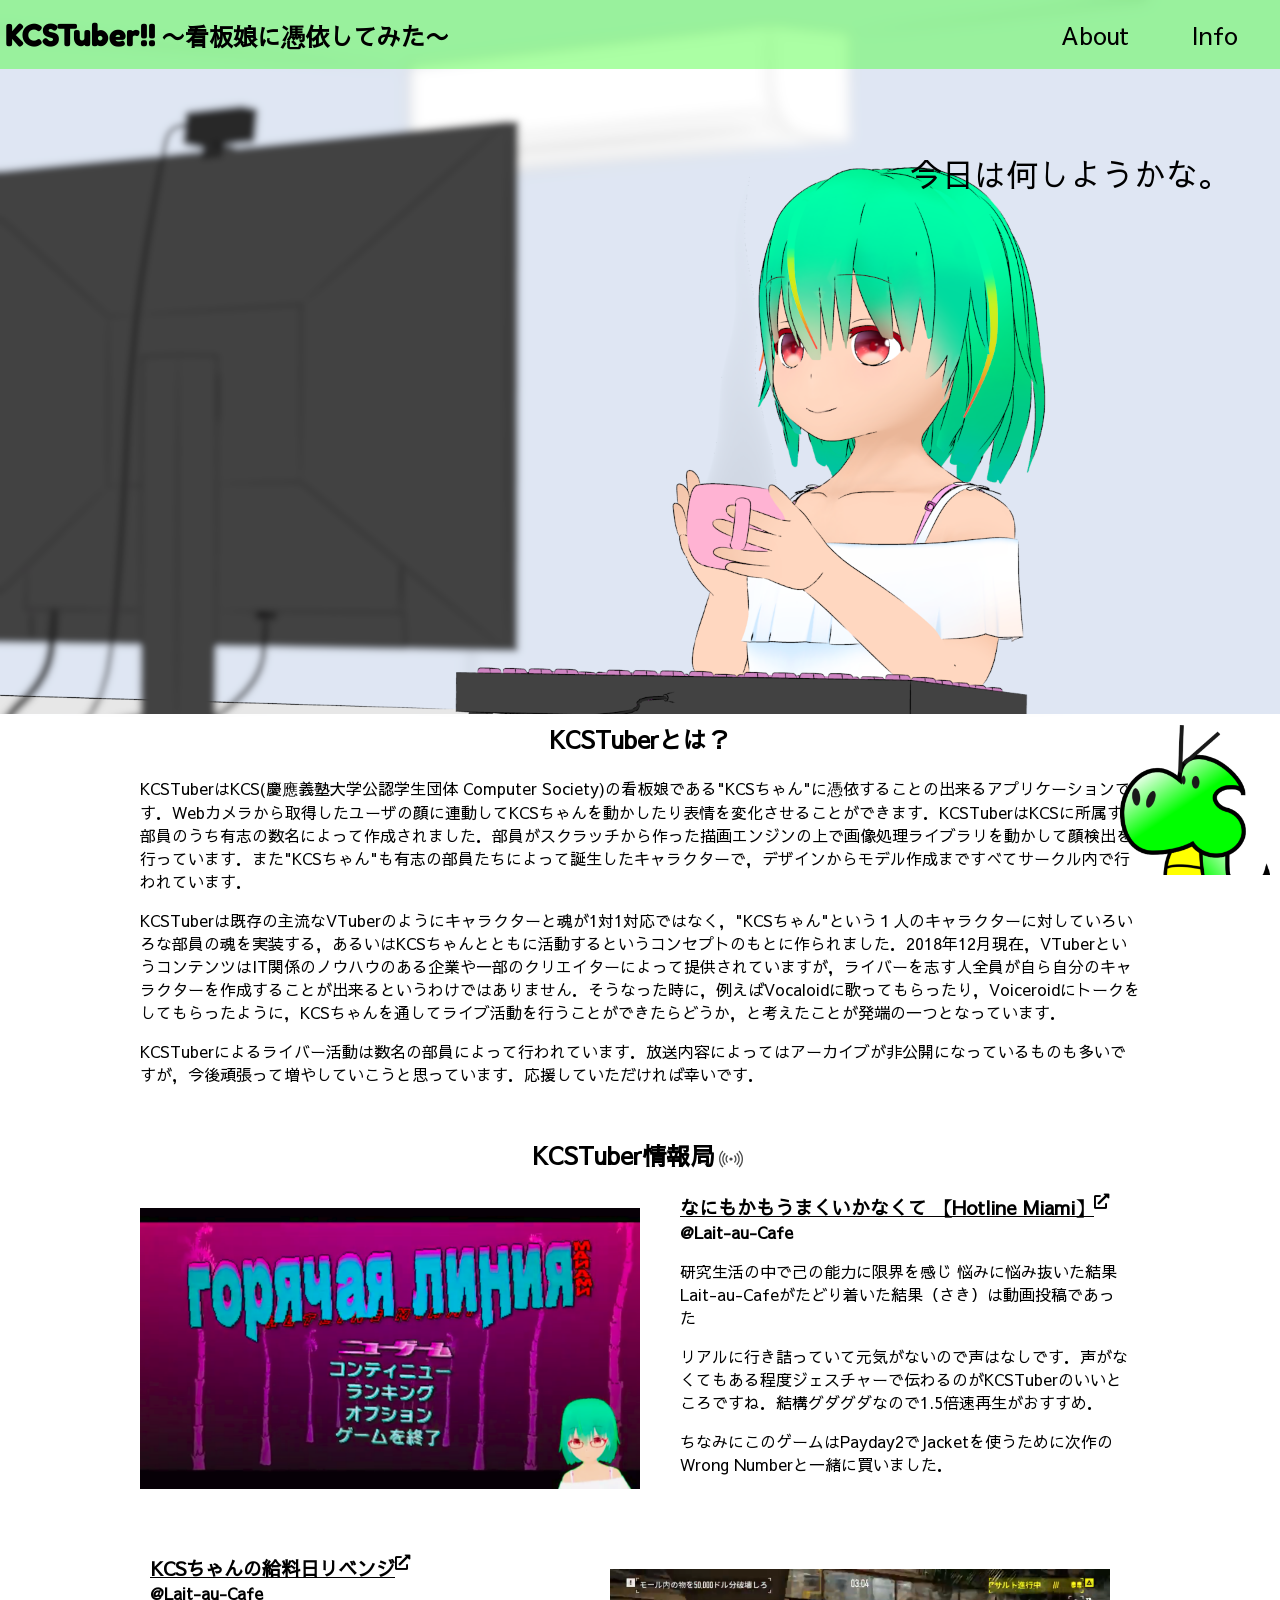
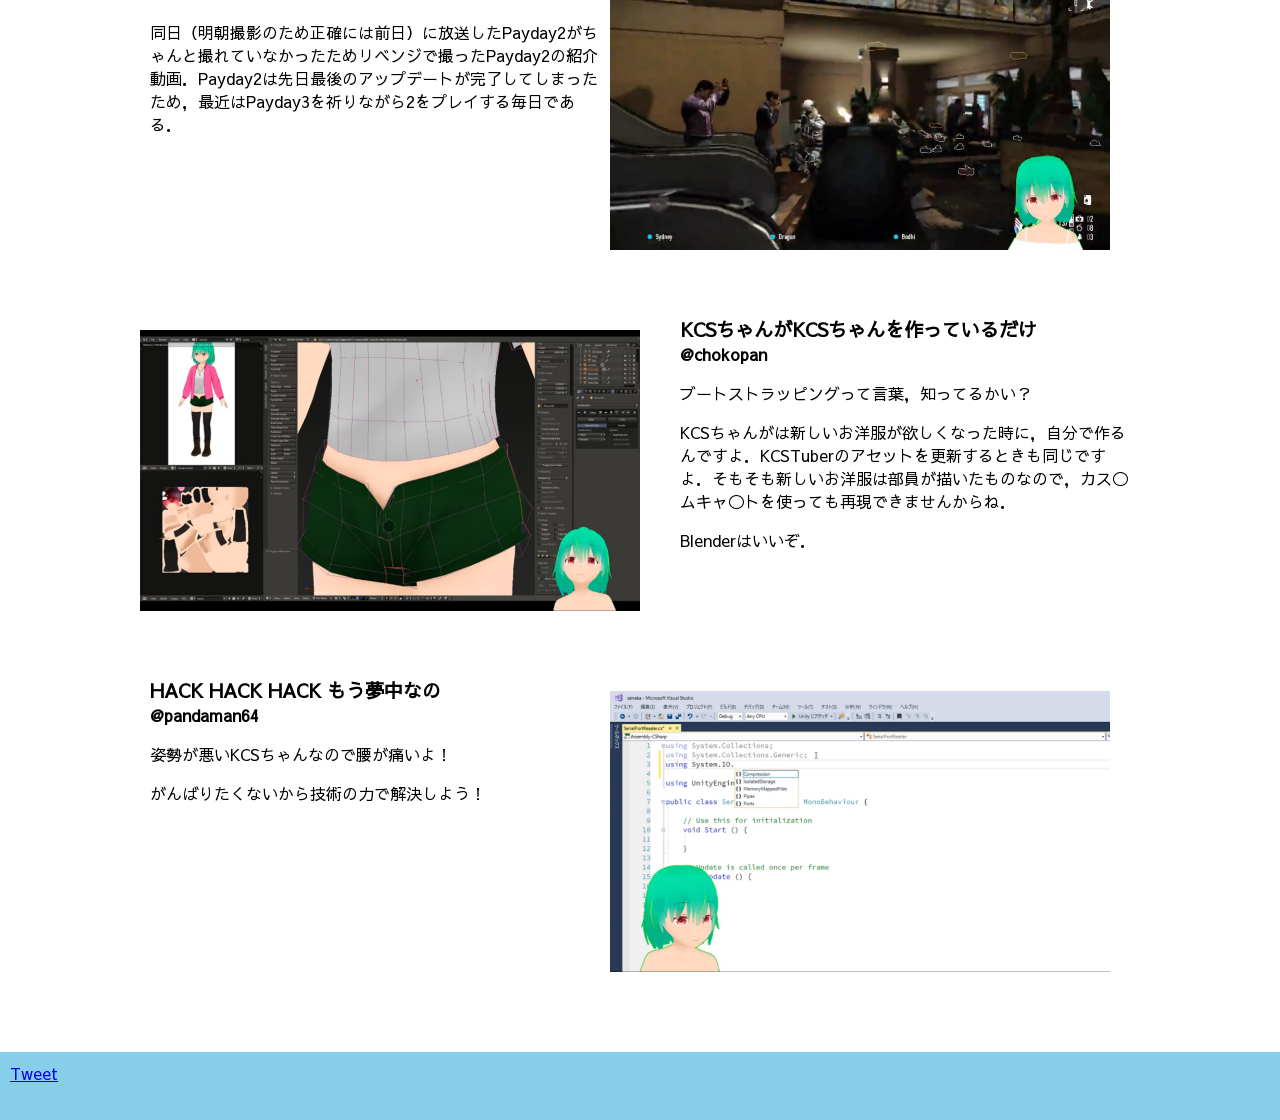
==== docs/index.html @ 5fb8100a "Change og image url tfrom relative path to absolute path." ====
<!DOCTYPE html>
<html lang="ja">
<head>
	<meta charset="utf-8">
	<title>KCSTuber!!</title>

	<meta property="og:title" content="KCSTuber!!">
	<meta property="og:type" content="website">
	<meta property="og:url" content="https://kcs1959.github.io/kcstuber">
	<meta property="og:image" content="https://kcs1959.github.io/kcstuber/img/top.png">
	<meta property="og:site_name" content="https://kcs1959.github.io/kcstuber">
	<meta property="og:description" content='KCSTuberはKCSの看板娘である"KCSちゃん"に憑依することの出来るアプリケーションです．'>
	<meta property="twitter:card" content="summary_large_image">
	<meta property="twitter:image" content="https://kcs1959.github.io/kcstuber/img/top.png">	
	
	<link rel="shortcut icon" href="img/kcs_chan_icon.png">
	<link href="https://fonts.googleapis.com/css?family=Sawarabi+Gothic" rel="stylesheet">
	<link href="https://fonts.googleapis.com/css?family=Fredoka+One" rel="stylesheet">
	<link rel="stylesheet" href="https://use.fontawesome.com/releases/v5.8.1/css/all.css" integrity="sha384-50oBUHEmvpQ+1lW4y57PTFmhCaXp0ML5d60M1M7uH2+nqUivzIebhndOJK28anvf" crossorigin="anonymous">
	<link rel="stylesheet" href="css/styles.css">
	<script src="https://code.jquery.com/jquery-3.2.1.min.js"></script>
</head>
<body>
	<header>
		<nav id="menu">
			<div id="logo">
				<h1>KCSTuber!!</h1>
				<h2>〜看板娘に憑依してみた〜</h2>
			</div>
			<div class="nav-link"><a href="#about">About</a></div>
			<div class="nav-link"><a href="#info">Info</a></div>
		</nav>
	</header>
	<div id="top">
		<div id="top_clip">
			<img id="top_img" src="img/top.png">
		</div>
		<div id="top_content">今日は何しようかな。</div>
	</div>
	<div id="scroll_top">
		<img src="img/kcs_dragon.png">
	</div>
	<div id="cover">
		<img id="cover_blur" src="img/top_blur.png"/>
		<div id="container">
			<article id="about" class="contains">
				<h1>KCSTuberとは？</h1>
				<p>KCSTuberはKCS(慶應義塾大学公認学生団体 Computer Society)の看板娘である"KCSちゃん"に憑依することの出来るアプリケーションです．Webカメラから取得したユーザの顔に連動してKCSちゃんを動かしたり表情を変化させることができます．KCSTuberはKCSに所属する部員のうち有志の数名によって作成されました．部員がスクラッチから作った描画エンジンの上で画像処理ライブラリを動かして顔検出を行っています．また"KCSちゃん"も有志の部員たちによって誕生したキャラクターで，デザインからモデル作成まですべてサークル内で行われています．</p>
				<p>KCSTuberは既存の主流なVTuberのようにキャラクターと魂が1対1対応ではなく，"KCSちゃん"という１人のキャラクターに対していろいろな部員の魂を実装する，あるいはKCSちゃんとともに活動するというコンセプトのもとに作られました．2018年12月現在，VTuberというコンテンツはIT関係のノウハウのある企業や一部のクリエイターによって提供されていますが，ライバーを志す人全員が自ら自分のキャラクターを作成することが出来るというわけではありません．そうなった時に，例えばVocaloidに歌ってもらったり，Voiceroidにトークをしてもらったように，KCSちゃんを通してライブ活動を行うことができたらどうか，と考えたことが発端の一つとなっています．</p>
				<p>KCSTuberによるライバー活動は数名の部員によって行われています．放送内容によってはアーカイブが非公開になっているものも多いですが，今後頑張って増やしていこうと思っています．応援していただければ幸いです．</p>
			</article>
			<article id="info" class="contains">
				<h1>KCSTuber情報局<img class="icon" src="img/signal.svg"></h1>
				<section class="live_info clearfix">
					<img src="img/HotlineMiami.png">
					<div class="description">
						<h1><a href="https://youtu.be/EOevhkN462U" target="_blank">なにもかもうまくいかなくて 【Hotline Miami】</a></h1>
						<h2>@Lait-au-Cafe</h2>
						<p><span>研究生活の中で己の能力に限界を感じ </span><span>悩みに悩み抜いた結果 </span><span>Lait-au-Cafeがたどり着いた結果（さき）は動画投稿であった</span></p>
						<p>リアルに行き詰っていて元気がないので声はなしです．声がなくてもある程度ジェスチャーで伝わるのがKCSTuberのいいところですね．結構グダグダなので1.5倍速再生がおすすめ．</p>
						<p>ちなみにこのゲームはPayday2でJacketを使うために次作のWrong Numberと一緒に買いました．</p>
					</div>
				</section>
				<section class="live_info clearfix">
					<img src="img/Payday_Revenge.png">
					<div class="description">
						<h1><a href="https://youtu.be/ymNuBtHDvIo" target="_blank">KCSちゃんの給料日リベンジ</a></h1>
						<h2>@Lait-au-Cafe</h2>
						<p>同日（明朝撮影のため正確には前日）に放送したPayday2がちゃんと撮れていなかったためリベンジで撮ったPayday2の紹介動画．Payday2は先日最後のアップデートが完了してしまったため，最近はPayday3を祈りながら2をプレイする毎日である．</p>
					</div>
				</section>
				<section class="live_info clearfix">
					<img src="img/KCSchan_blender.png">
					<div class="description">
						<h1>KCSちゃんがKCSちゃんを作っているだけ</h1>
						<h2>@chokopan</h2>
						<p>ブートストラッピングって言葉，知ってるかい？</p>
						<p>KCSちゃんがは新しいお洋服が欲しくなった時に，自分で作るんですよ．KCSTuberのアセットを更新するときも同じですよ．そもそも新しいお洋服は部員が描いたものなので，カス◯ムキャ◯トを使っても再現できませんからね．</p>
						<p>Blenderはいいぞ．</p>
					</div>
				</section>
				<section class="live_info clearfix">
						<img src="img/hackhackhack.png">
						<div class="description">
							<h1>HACK HACK HACK もう夢中なの</h1>
							<h2>@pandaman64</h2>
							<p>姿勢が悪いKCSちゃんなので腰が痛いよ！</p>
							<p>がんばりたくないから技術の力で解決しよう！</p>
						</div>
					</section>
			</article>
		</div>
	</div>
	<footer>
		<a href="https://twitter.com/share?ref_src=twsrc%5Etfw" class="twitter-share-button" data-size="large" data-show-count="false">Tweet</a><script async src="https://platform.twitter.com/widgets.js" charset="utf-8"></script>
	</footer>
	<script src="js/main.js"></script>
</body>
</html>
---- docs/css/styles.css ----
body {
    position: static;
    margin: 0;
    font-family: "Sawarabi Gothic";
}

header {
    /* position: fixed; */
    background-color: #40FF3070;
    padding: 5px;
    vertical-align: middle;
	z-index: 9999;
}

#menu {
    display: flex;
    align-items: center;
}

#menu #logo {
    flex-grow: 1;
}

#logo h1 {
    display: inline-block;
    margin: 10px 0;
    font-family: 'Fredoka One';
    font-size: 2.0em;
}

#logo h2 {
    display: inline-block;
    margin: 10px 0;
}

#menu .nav-link {
    flex-basis: 120px;
    text-align: center;
    font-size: 1.5em;
}

.nav-link a {
    width: 100%;
    height: 100%;
    color: inherit;
    text-decoration: none;
}

#top {
    margin-top: -72px;
    height: 55vw;
    overflow: hidden;
}

#top_clip {
    position: absolute;
    z-index: -2;
    clip: rect(0, auto, auto, 0);
    height: 56vw;
    width: 100%;
}

#top_img {
    position: fixed;
    z-index: -3;
    top: 0;
    left: 0;
    width: 100%;
}

#top_content {
    position: absolute;
    top: 150px;
    right: 50px;
    font-size: 32px;
    opacity: 0;
    transition: all 2s;
}

#top_content.fade {
    opacity: 1;
}

#scroll_top {
    position: fixed;
    width: 150px;
    right: 10px;
    bottom: 20px;
    cursor: pointer;
}

#scroll_top > img {
    width: 100%;
}

#cover {
    width: 100%;
}

#cover_blur {
    position: fixed;
    top: 0;
    left: 0;
    width: 100%;
    z-index: -4;
    opacity: 0.5;
}

#container {
    max-width: 1000px;
    margin: auto;
    padding: 0 30px;
}

.contains {
    padding-bottom: 15px;
}

.contains > h1 {
    text-align: center;
}

img.icon {
    width: 24px;
    height: 24px;
    margin-left: 5px;
    margin-right: 5px;
    vertical-align: sub;
}

.live_info {
    margin-bottom: 45px;
}

.live_info .description h1 a {
    color: inherit;
}

.live_info .description h1 a:hover {
    color: blue;
}

.live_info .description h1 a::after {
    display: inline-block;
    font-family: "Font Awesome 5 Free";
    font-size: 0.8em;
    vertical-align: super;
    text-decoration-line: none;
    text-decoration-style: none;
    content: "\f35d";
}

.description > h1 {
    font-size: 1.2em;
    margin: 0px;
}

.description > h2 {
    font-size: 1.0em;
    margin-top: 0px;
}

footer {
    width: 100%;
    height: 3em;
    background-color: skyblue;
    padding: 10px 10px;
}

@media (max-width: 912px) {
    #logo h2 {
        display: none;
    }

    #top {
        height: 510px;
    }

    #top_clip {
        height: 510px;
    }
    
    #top_img {
        height: 510px;
        width: auto;
        margin-left: calc(50vw - 456px);
    }
    
    #cover_blur {
        height: 510px;
        width: auto;
        margin-left: calc(50vw - 456px);
    }

    #container {
        max-width: 480px;
        margin: auto;
    }

    .live_info img {
        display: block;
        max-width: 480px;
        width: 100%;
        margin: auto;
        padding: 15px 0;
    }

    .description {
        max-width: 480px;
        width: 100%;
        margin: auto;
        padding: 0 10px;
    }

    .description > h1 {
        text-align: center;
    }

    .description > h2 {
        text-align: center;
    }    
}

@media (min-width: 912px) {
    .live_info img {
        width: 50%;
        margin: auto;
        padding: 15px 0;
    }

    .description {
        width: 45%;
        padding: 0 10px;
    }

    .live_info:nth-of-type(odd) .description {
        float: right;
    }
    
    .live_info:nth-of-type(even) .description {
        float: left;
    }

    .clearfix:after {
        content: "";
        clear: both;
        display: block;
    }
}
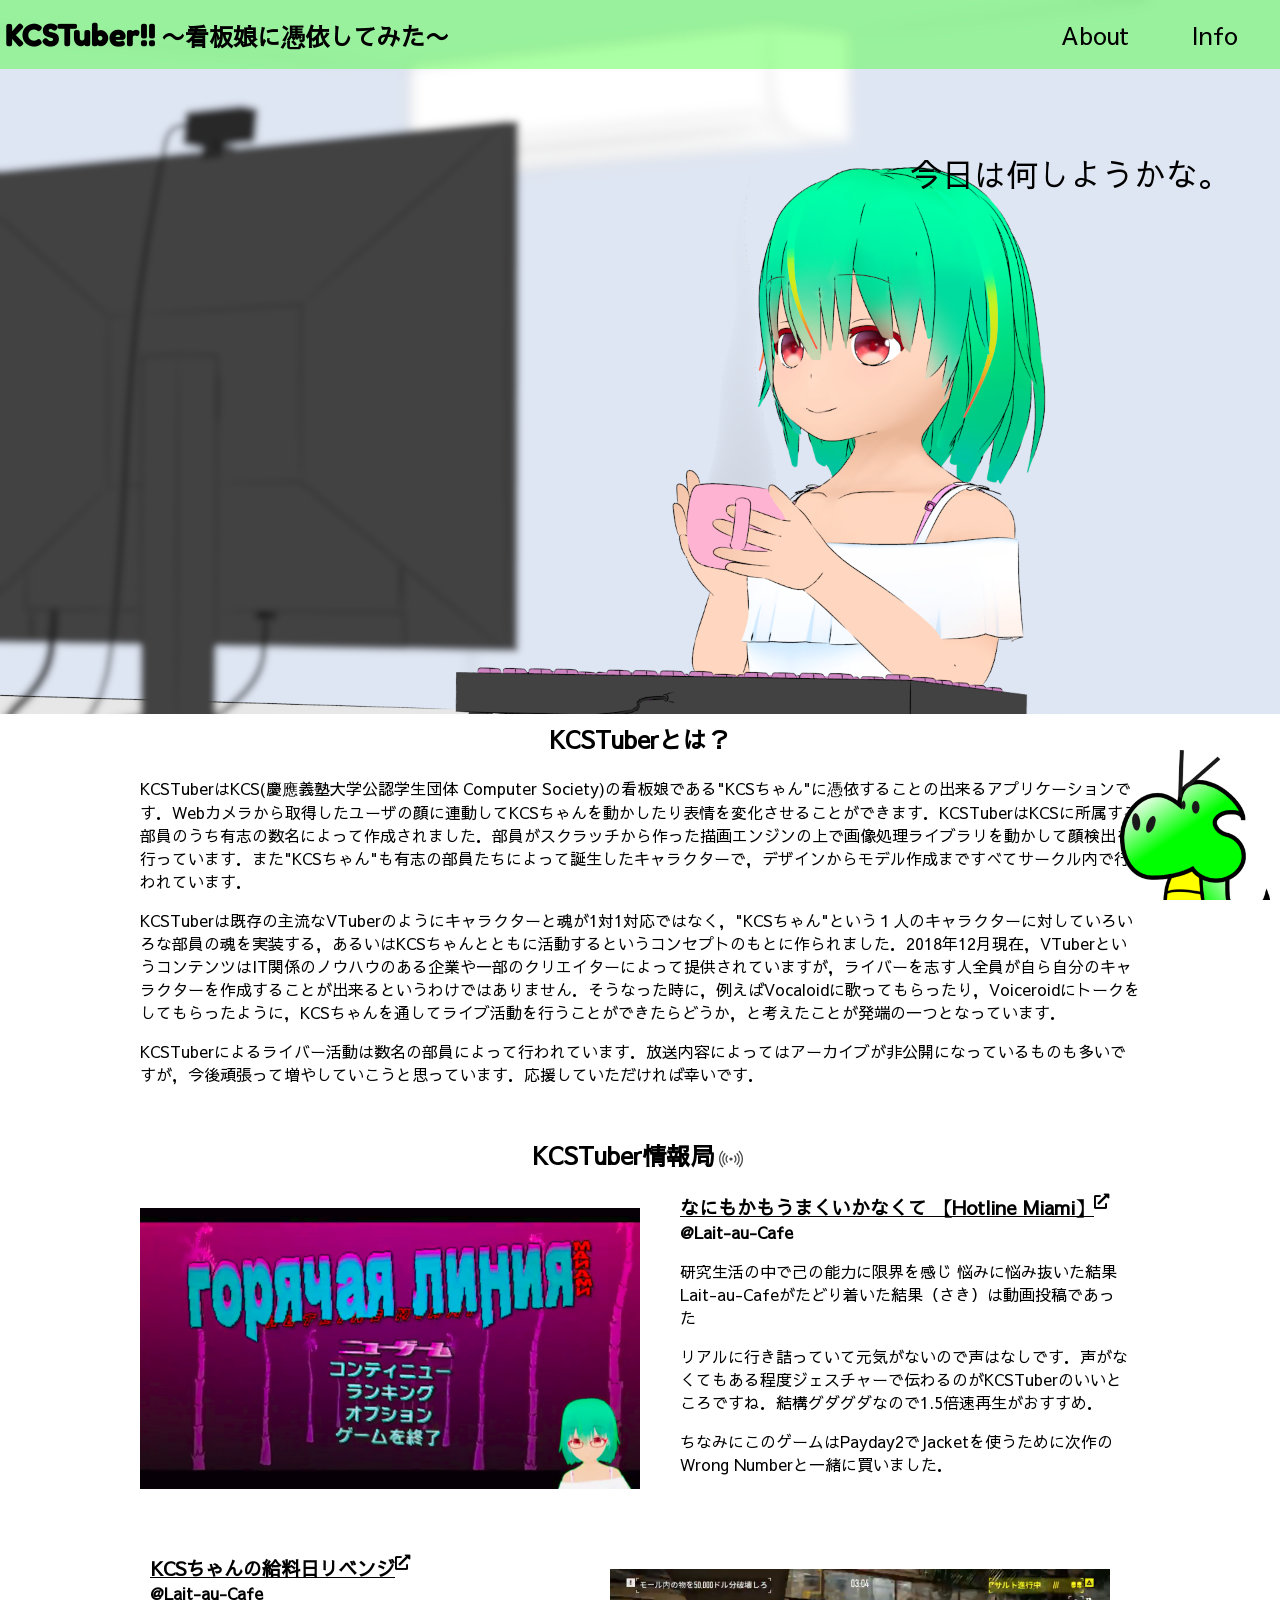
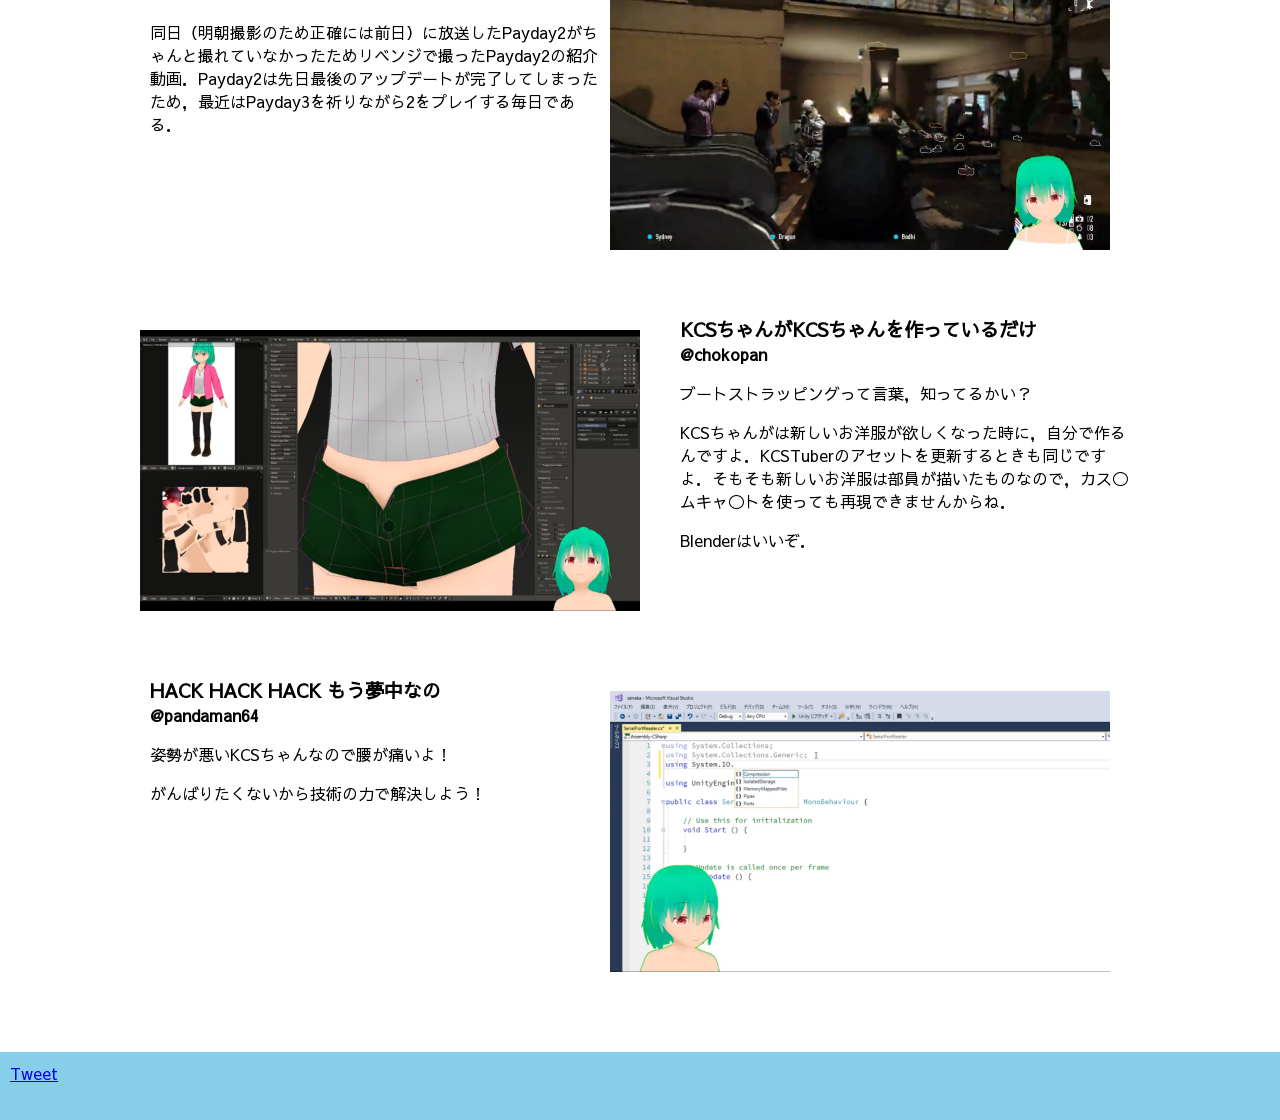
==== commit 4d76c604: "Fixed smart phone layout. *Adjust breakpoint in #top_content. *Lower the position of kcs dragon." ====
--- a/docs/index.html
+++ b/docs/index.html
@@ -14,6 +14,7 @@
 	<meta property="twitter:image" content="https://kcs1959.github.io/kcstuber/img/top.png">	
 	
 	<link rel="shortcut icon" href="img/kcs_chan_icon.png">
+	<meta name="viewport" content="width=device-width, maximum-scale=1.0, minimum-scale=0.5,user-scalable=yes,initial-scale=1.0">
 	<link href="https://fonts.googleapis.com/css?family=Sawarabi+Gothic" rel="stylesheet">
 	<link href="https://fonts.googleapis.com/css?family=Fredoka+One" rel="stylesheet">
 	<link rel="stylesheet" href="https://use.fontawesome.com/releases/v5.8.1/css/all.css" integrity="sha384-50oBUHEmvpQ+1lW4y57PTFmhCaXp0ML5d60M1M7uH2+nqUivzIebhndOJK28anvf" crossorigin="anonymous">
@@ -35,7 +36,7 @@
 		<div id="top_clip">
 			<img id="top_img" src="img/top.png">
 		</div>
-		<div id="top_content">今日は何しようかな。</div>
+		<div id="top_content"><span class="text">今日は</span><span class="text">何しようかな。</span></div>
 	</div>
 	<div id="scroll_top">
 		<img src="img/kcs_dragon.png">
--- a/docs/css/styles.css
+++ b/docs/css/styles.css
@@ -77,6 +77,10 @@
     transition: all 2s;
 }
 
+#top_content span.text {
+    display: inline-block;
+}
+
 #top_content.fade {
     opacity: 1;
 }
@@ -84,8 +88,10 @@
 #scroll_top {
     position: fixed;
     width: 150px;
+    height: 150px;
     right: 10px;
-    bottom: 20px;
+    /* bottom: 20px; */
+    bottom: 0px;
     cursor: pointer;
 }
 
@@ -167,7 +173,8 @@
     padding: 10px 10px;
 }
 
-@media (max-width: 912px) {
+/* Smart Phone */
+@media screen and (max-width: 912px) {
     #logo h2 {
         display: none;
     }
@@ -221,7 +228,8 @@
     }    
 }
 
-@media (min-width: 912px) {
+/* PC */
+@media screen and (min-width: 912px) {
     .live_info img {
         width: 50%;
         margin: auto;
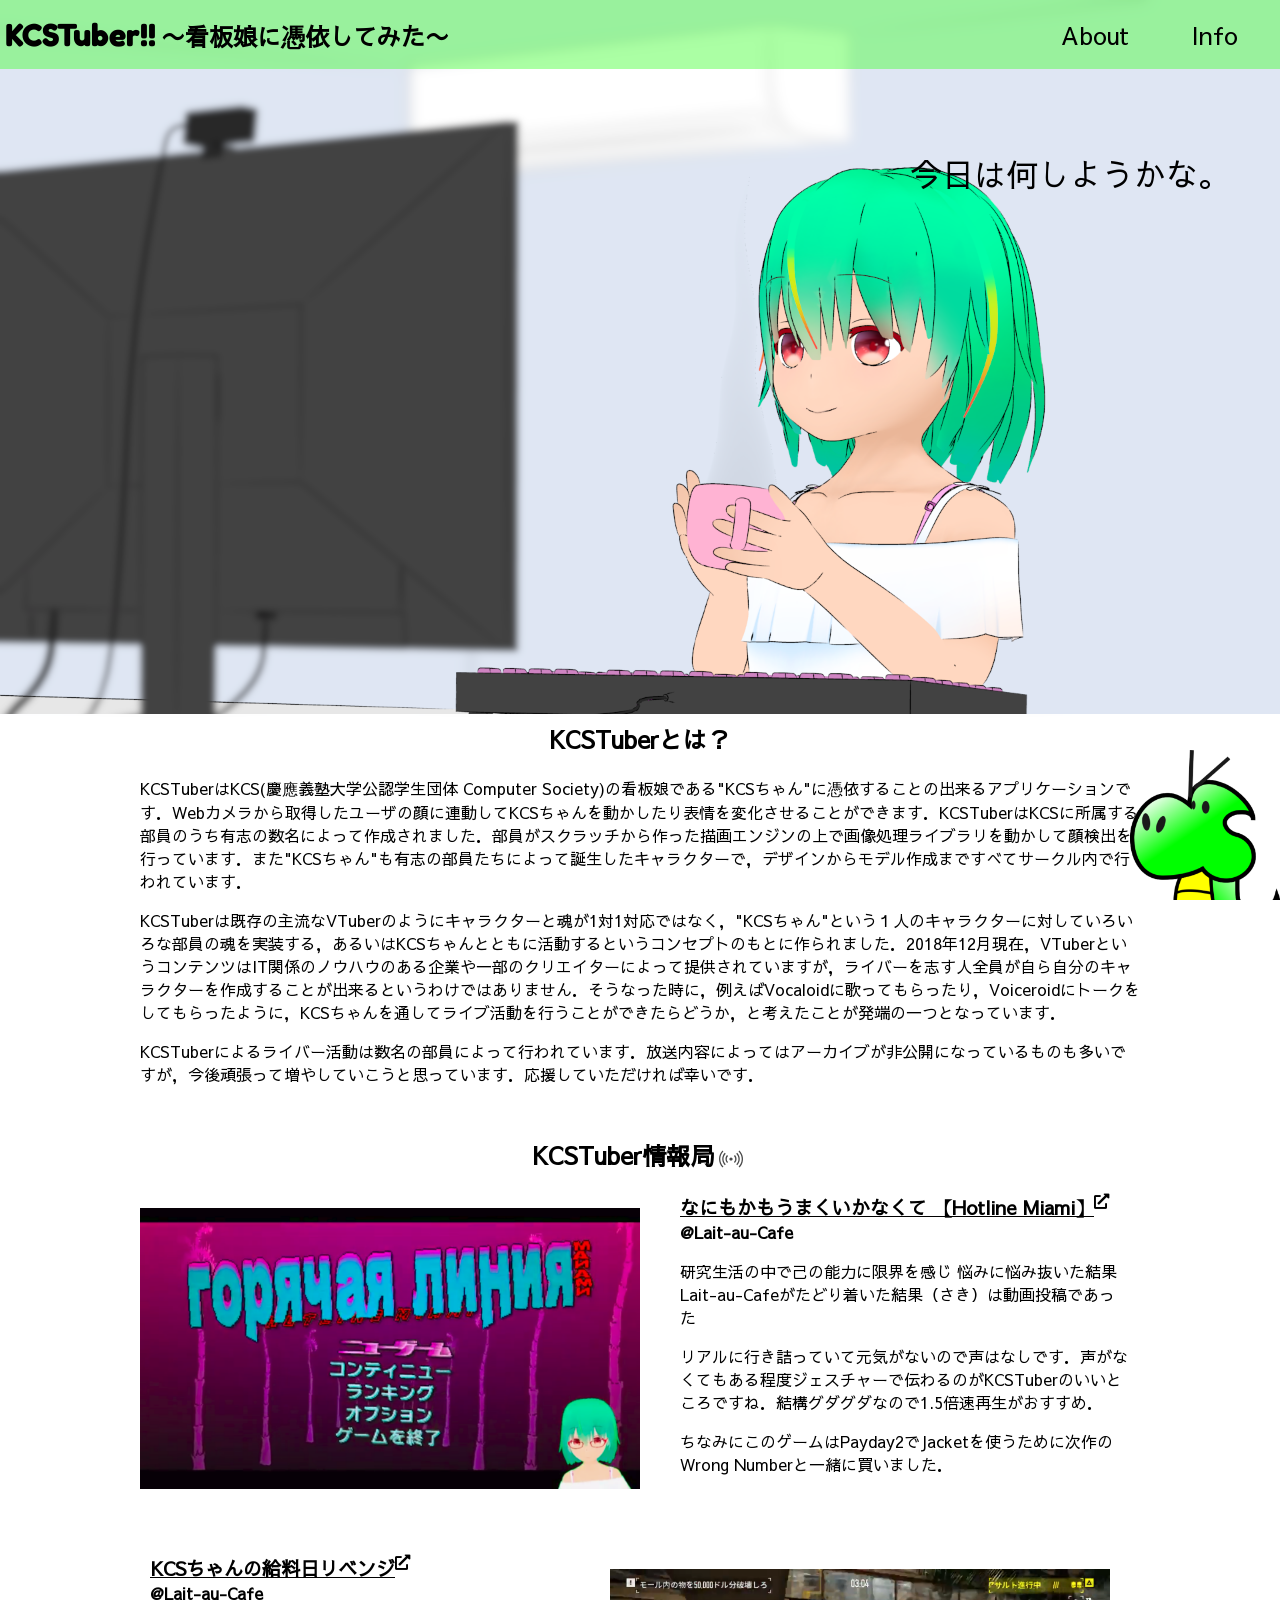
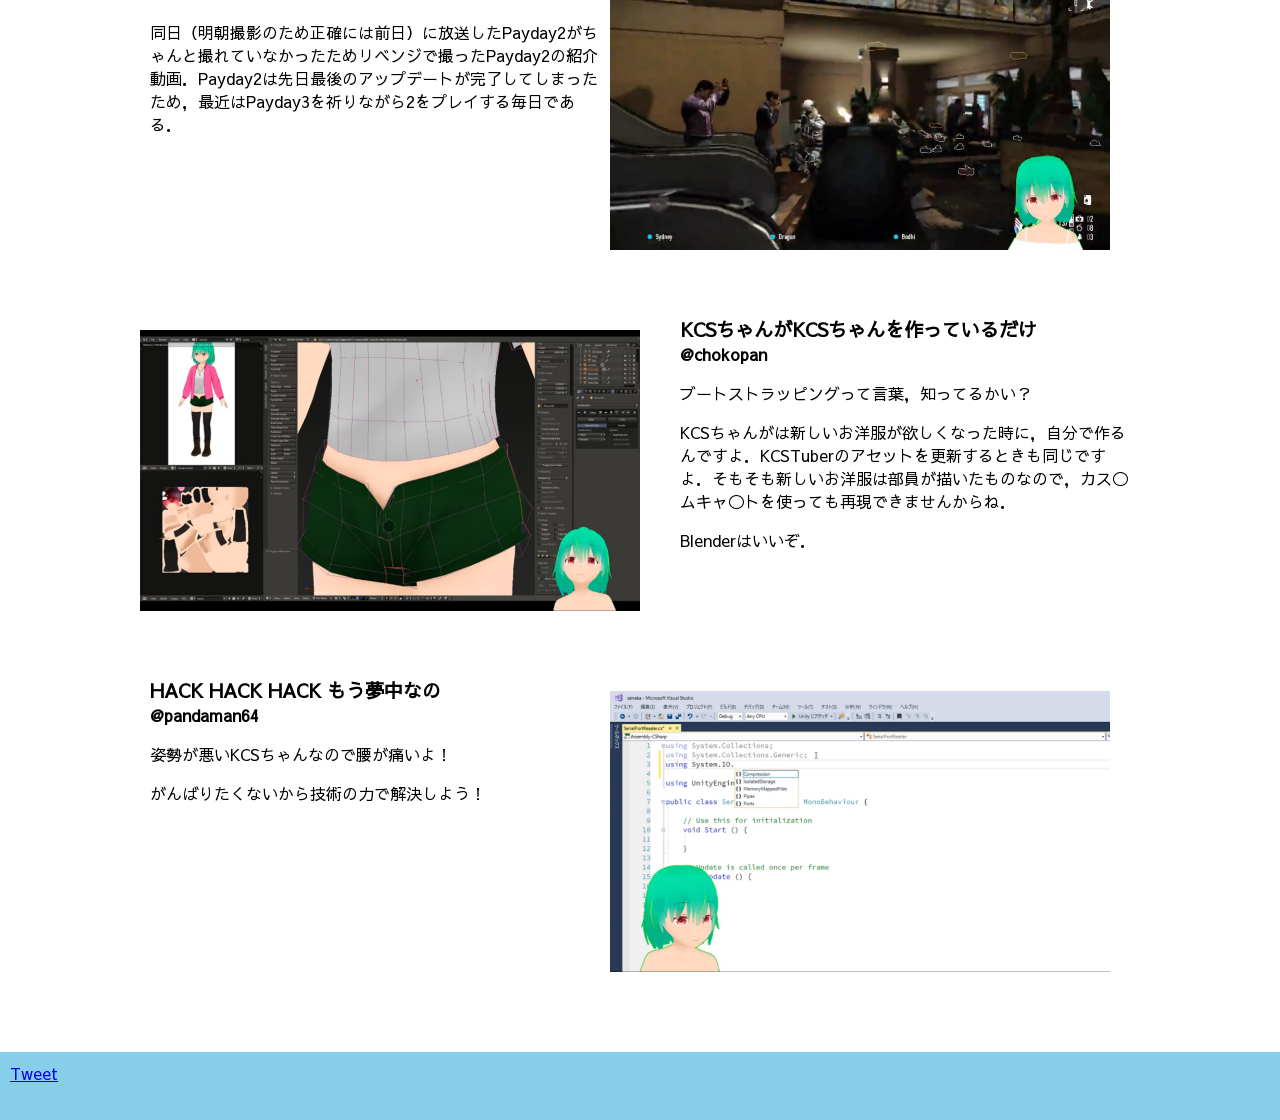
==== commit ad73e440: "Fixed unexpected margin in smart phone layout. *Wrap entire contents inside body element in div elem" ====
--- a/docs/index.html
+++ b/docs/index.html
@@ -22,6 +22,7 @@
 	<script src="https://code.jquery.com/jquery-3.2.1.min.js"></script>
 </head>
 <body>
+<div style="overflow: hidden;">
 	<header>
 		<nav id="menu">
 			<div id="logo">
@@ -96,5 +97,6 @@
 		<a href="https://twitter.com/share?ref_src=twsrc%5Etfw" class="twitter-share-button" data-size="large" data-show-count="false">Tweet</a><script async src="https://platform.twitter.com/widgets.js" charset="utf-8"></script>
 	</footer>
 	<script src="js/main.js"></script>
+</div>
 </body>
 </html>
--- a/docs/css/styles.css
+++ b/docs/css/styles.css
@@ -89,8 +89,7 @@
     position: fixed;
     width: 150px;
     height: 150px;
-    right: 10px;
-    /* bottom: 20px; */
+    right: 0px;
     bottom: 0px;
     cursor: pointer;
 }
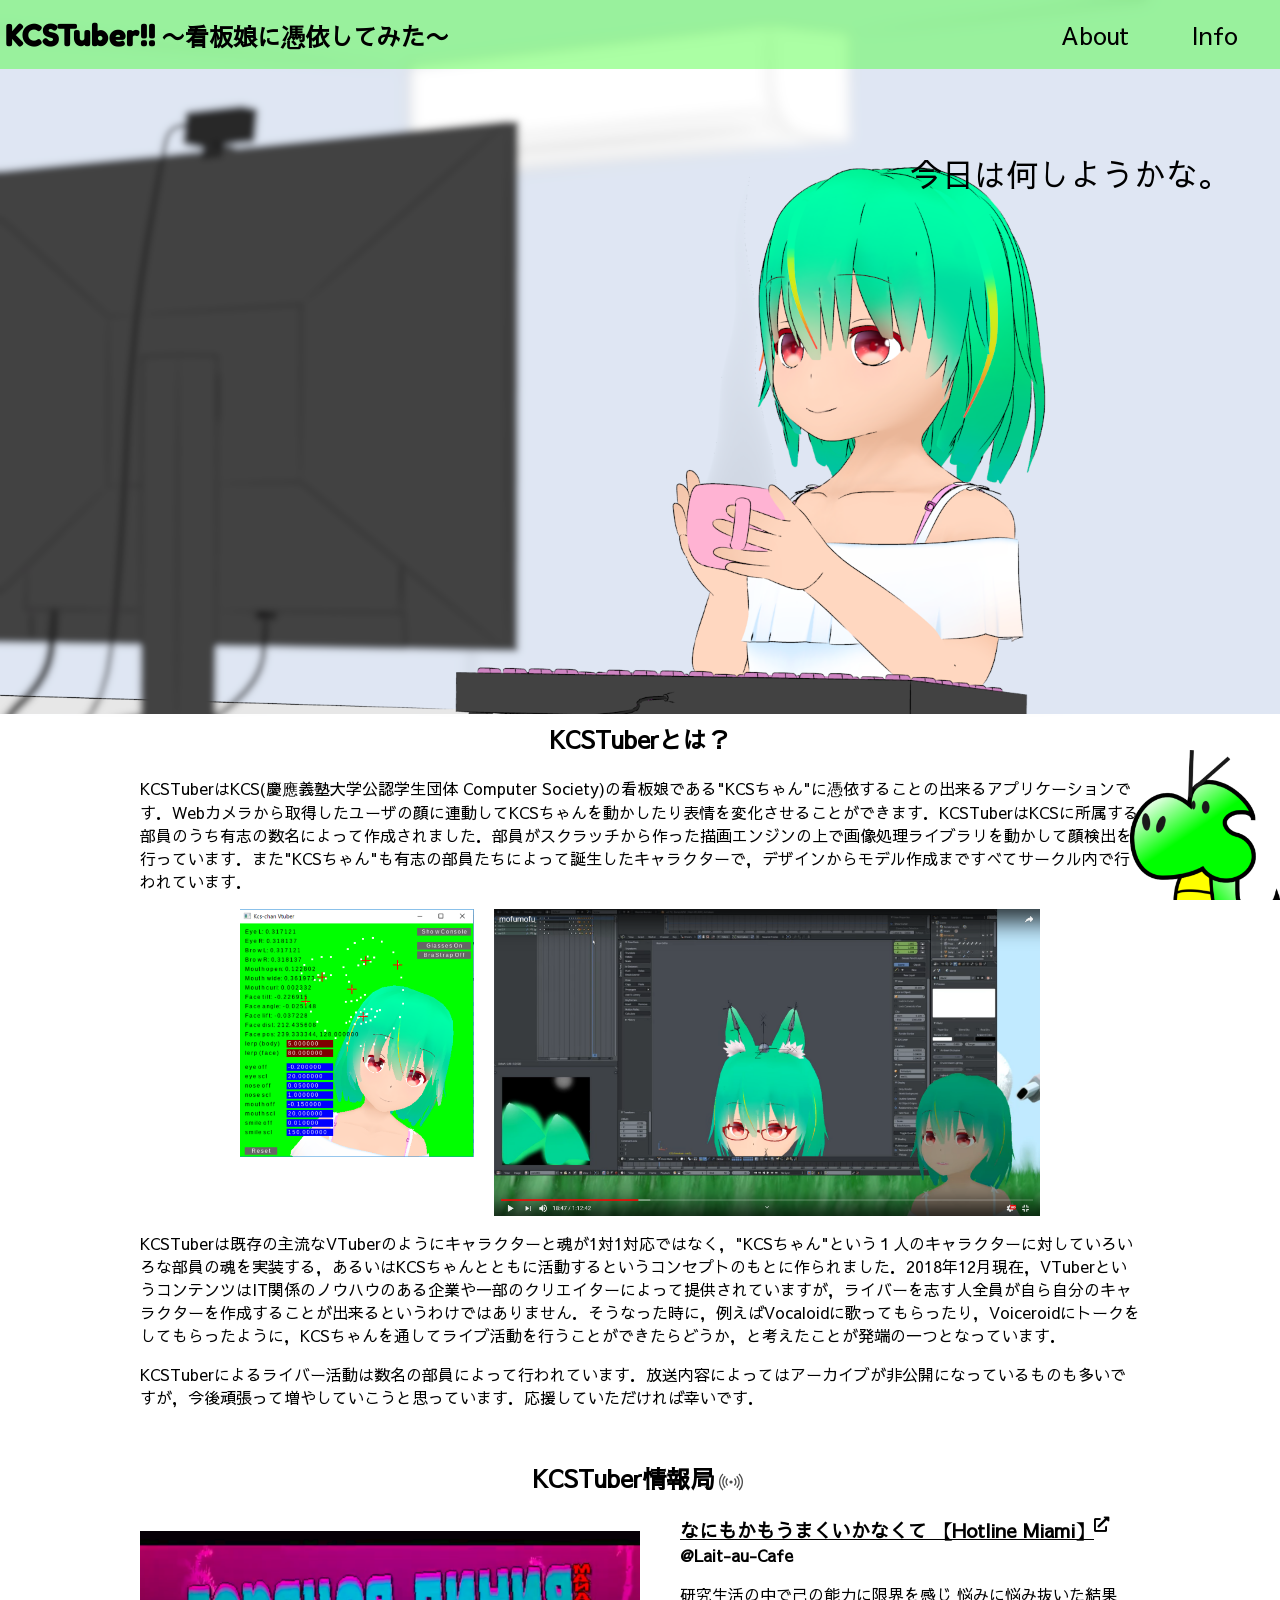
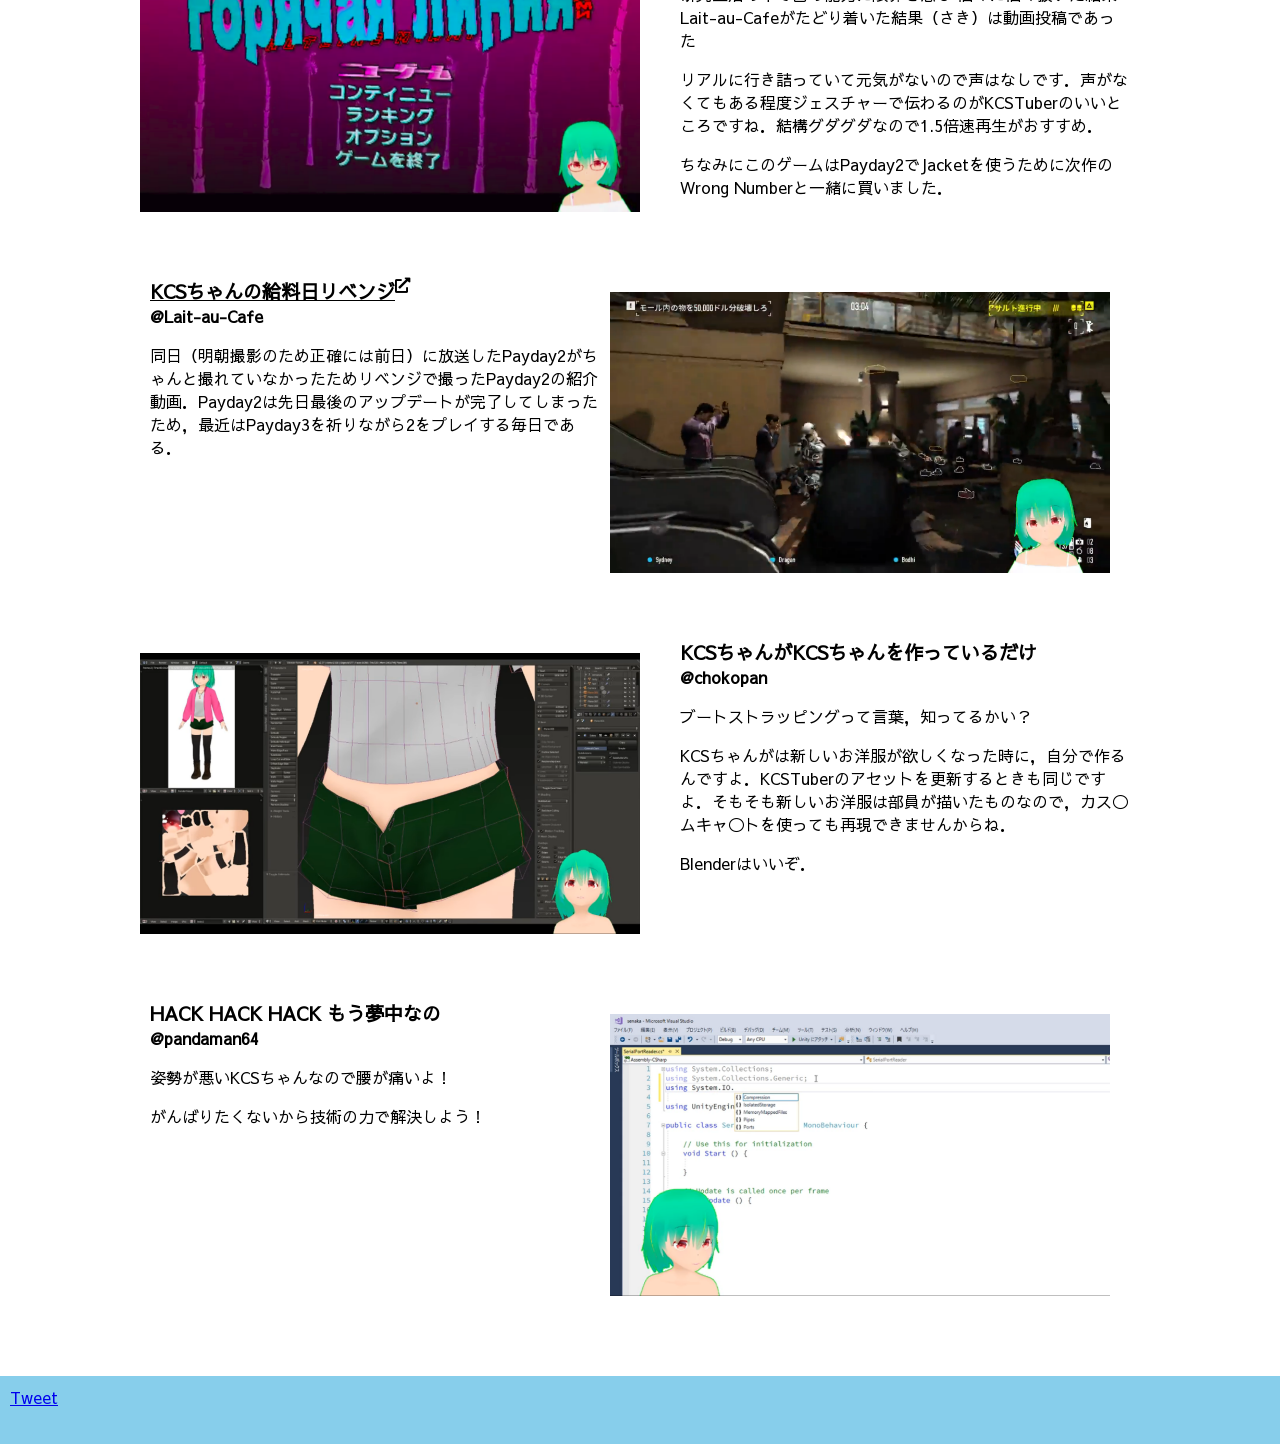
==== commit 15fa89c4: "Add images in 'about' section." ====
--- a/docs/index.html
+++ b/docs/index.html
@@ -48,6 +48,10 @@
 			<article id="about" class="contains">
 				<h1>KCSTuberとは？</h1>
 				<p>KCSTuberはKCS(慶應義塾大学公認学生団体 Computer Society)の看板娘である"KCSちゃん"に憑依することの出来るアプリケーションです．Webカメラから取得したユーザの顔に連動してKCSちゃんを動かしたり表情を変化させることができます．KCSTuberはKCSに所属する部員のうち有志の数名によって作成されました．部員がスクラッチから作った描画エンジンの上で画像処理ライブラリを動かして顔検出を行っています．また"KCSちゃん"も有志の部員たちによって誕生したキャラクターで，デザインからモデル作成まですべてサークル内で行われています．</p>
+				<div style="width: 80%; margin: auto; display: grid; grid-template-columns: 3fr 7fr; grid-column-gap: 20px;">
+					<img style="width: 100%;" src="img/KCSTuber.png">
+					<img style="width: 100%;" src="img/KCSTuber-kemomimi.png">
+				</div>
 				<p>KCSTuberは既存の主流なVTuberのようにキャラクターと魂が1対1対応ではなく，"KCSちゃん"という１人のキャラクターに対していろいろな部員の魂を実装する，あるいはKCSちゃんとともに活動するというコンセプトのもとに作られました．2018年12月現在，VTuberというコンテンツはIT関係のノウハウのある企業や一部のクリエイターによって提供されていますが，ライバーを志す人全員が自ら自分のキャラクターを作成することが出来るというわけではありません．そうなった時に，例えばVocaloidに歌ってもらったり，Voiceroidにトークをしてもらったように，KCSちゃんを通してライブ活動を行うことができたらどうか，と考えたことが発端の一つとなっています．</p>
 				<p>KCSTuberによるライバー活動は数名の部員によって行われています．放送内容によってはアーカイブが非公開になっているものも多いですが，今後頑張って増やしていこうと思っています．応援していただければ幸いです．</p>
 			</article>
--- a/docs/css/styles.css
+++ b/docs/css/styles.css
@@ -87,8 +87,6 @@
 
 #scroll_top {
     position: fixed;
-    width: 150px;
-    height: 150px;
     right: 0px;
     bottom: 0px;
     cursor: pointer;
@@ -191,6 +189,11 @@
         width: auto;
         margin-left: calc(50vw - 456px);
     }
+
+    #scroll_top {
+        width: 80px;
+        height: 80px;
+    }
     
     #cover_blur {
         height: 510px;
@@ -229,6 +232,11 @@
 
 /* PC */
 @media screen and (min-width: 912px) {
+    #scroll_top {
+        width: 150px;
+        height: 150px;
+    }
+
     .live_info img {
         width: 50%;
         margin: auto;
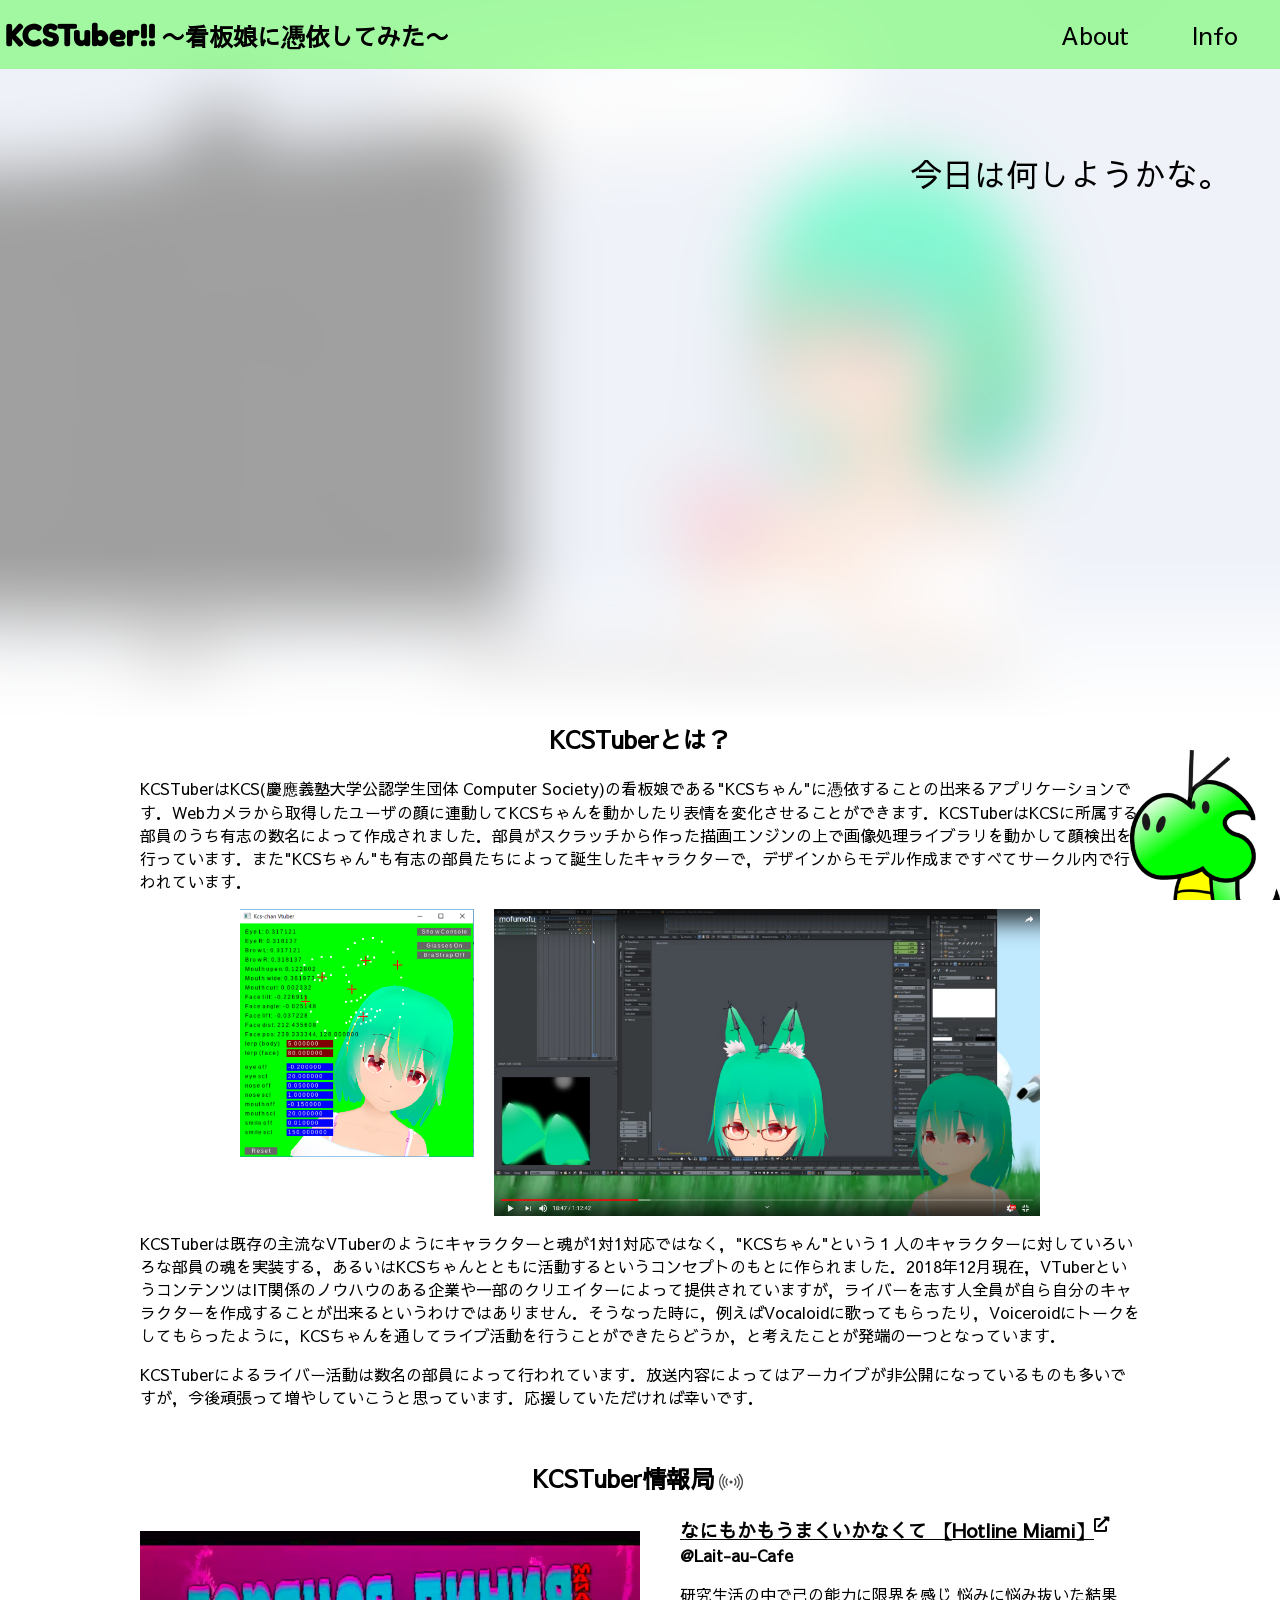
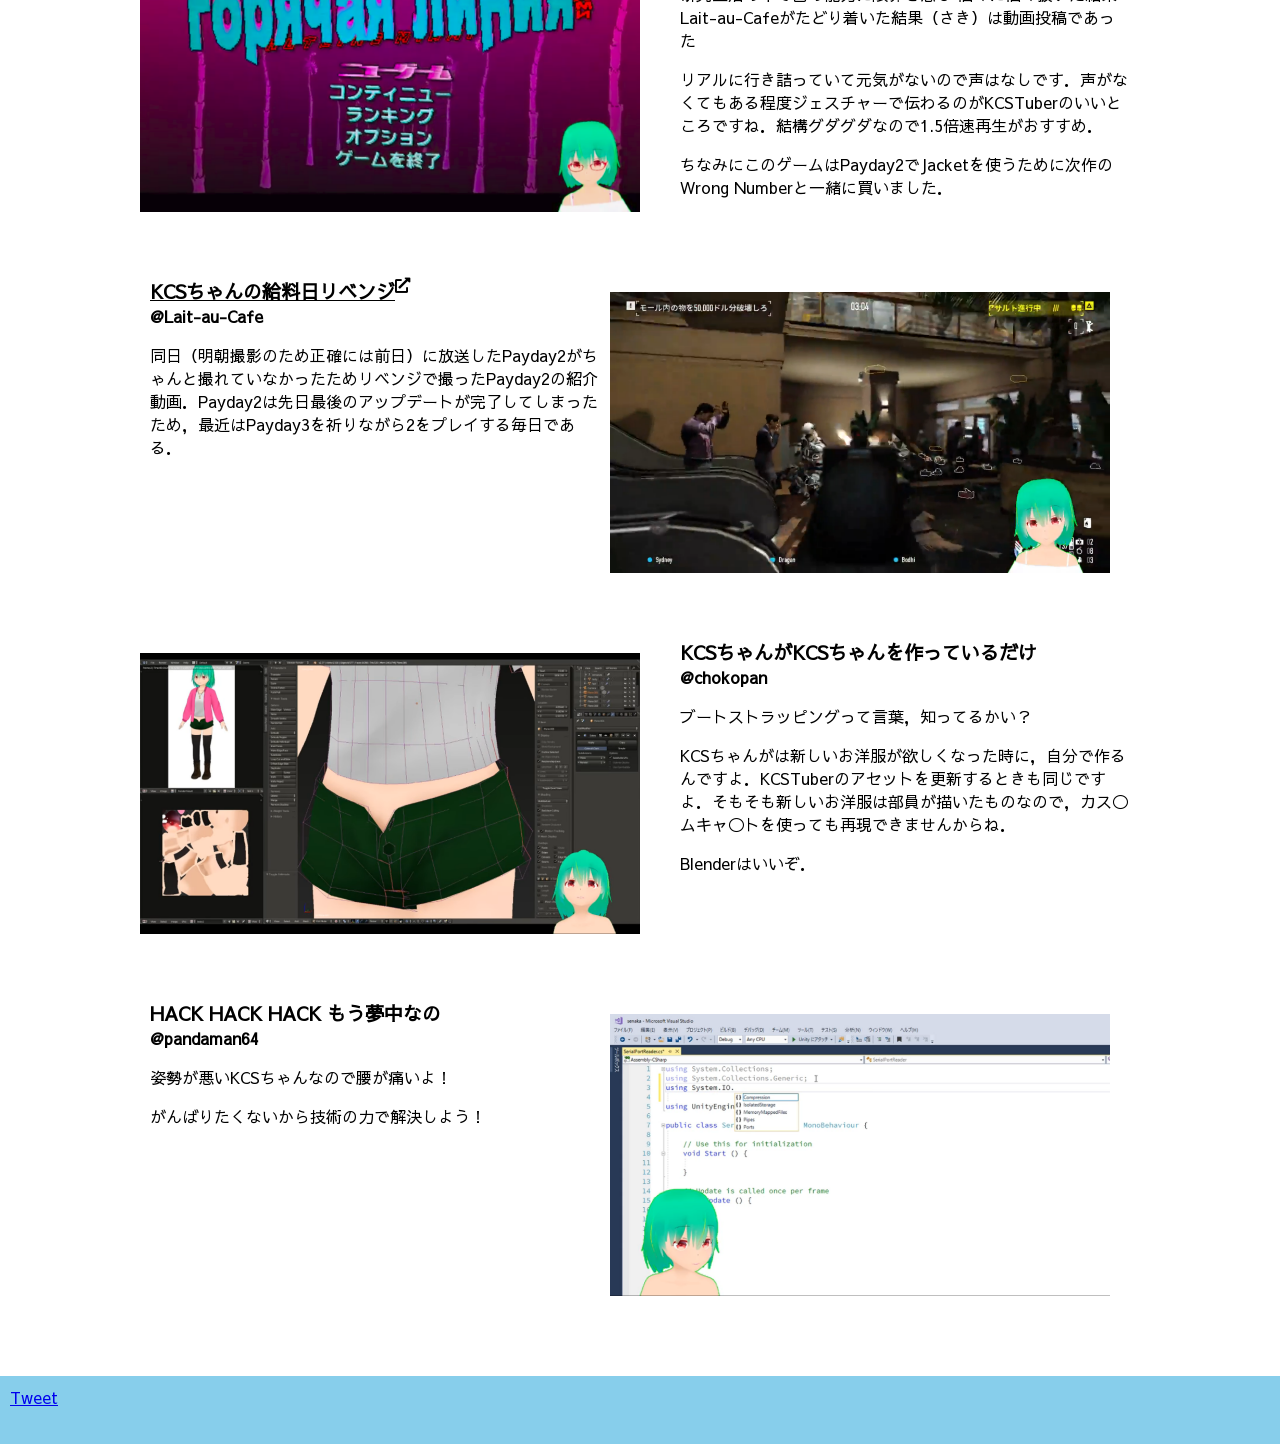
==== commit 490a9c45: "add top movie" ====
--- a/docs/index.html
+++ b/docs/index.html
@@ -35,7 +35,9 @@
 	</header>
 	<div id="top">
 		<div id="top_clip">
-			<img id="top_img" src="img/top.png">
+			<video id="top_img" autoplay loop muted>
+                <source src="img/top_movie.mp4" type="video/mp4" />
+            </video>
 		</div>
 		<div id="top_content"><span class="text">今日は</span><span class="text">何しようかな。</span></div>
 	</div>
@@ -45,17 +47,17 @@
 	<div id="cover">
 		<img id="cover_blur" src="img/top_blur.png"/>
 		<div id="container">
-			<article id="about" class="contains">
+			<article id="about" class="contains effect">
 				<h1>KCSTuberとは？</h1>
 				<p>KCSTuberはKCS(慶應義塾大学公認学生団体 Computer Society)の看板娘である"KCSちゃん"に憑依することの出来るアプリケーションです．Webカメラから取得したユーザの顔に連動してKCSちゃんを動かしたり表情を変化させることができます．KCSTuberはKCSに所属する部員のうち有志の数名によって作成されました．部員がスクラッチから作った描画エンジンの上で画像処理ライブラリを動かして顔検出を行っています．また"KCSちゃん"も有志の部員たちによって誕生したキャラクターで，デザインからモデル作成まですべてサークル内で行われています．</p>
-				<div style="width: 80%; margin: auto; display: grid; grid-template-columns: 3fr 7fr; grid-column-gap: 20px;">
+				<div class="about-image">
 					<img style="width: 100%;" src="img/KCSTuber.png">
 					<img style="width: 100%;" src="img/KCSTuber-kemomimi.png">
 				</div>
 				<p>KCSTuberは既存の主流なVTuberのようにキャラクターと魂が1対1対応ではなく，"KCSちゃん"という１人のキャラクターに対していろいろな部員の魂を実装する，あるいはKCSちゃんとともに活動するというコンセプトのもとに作られました．2018年12月現在，VTuberというコンテンツはIT関係のノウハウのある企業や一部のクリエイターによって提供されていますが，ライバーを志す人全員が自ら自分のキャラクターを作成することが出来るというわけではありません．そうなった時に，例えばVocaloidに歌ってもらったり，Voiceroidにトークをしてもらったように，KCSちゃんを通してライブ活動を行うことができたらどうか，と考えたことが発端の一つとなっています．</p>
 				<p>KCSTuberによるライバー活動は数名の部員によって行われています．放送内容によってはアーカイブが非公開になっているものも多いですが，今後頑張って増やしていこうと思っています．応援していただければ幸いです．</p>
 			</article>
-			<article id="info" class="contains">
+			<article id="info" class="contains effect">
 				<h1>KCSTuber情報局<img class="icon" src="img/signal.svg"></h1>
 				<section class="live_info clearfix">
 					<img src="img/HotlineMiami.png">
--- a/docs/css/styles.css
+++ b/docs/css/styles.css
@@ -117,10 +117,24 @@
 
 .contains {
     padding-bottom: 15px;
+    opacity: 0;
+    transition: all .8s cubic-bezier(.7, 0, .3, 1);
+}
+
+.contains.target {
+    opacity: 1;
 }
 
 .contains > h1 {
     text-align: center;
+}
+
+.contains > .about-image {
+    width: 80%; 
+    margin: auto; 
+    display: grid; 
+    grid-template-columns: 3fr 7fr; 
+    grid-column-gap: 20px;
 }
 
 img.icon {
